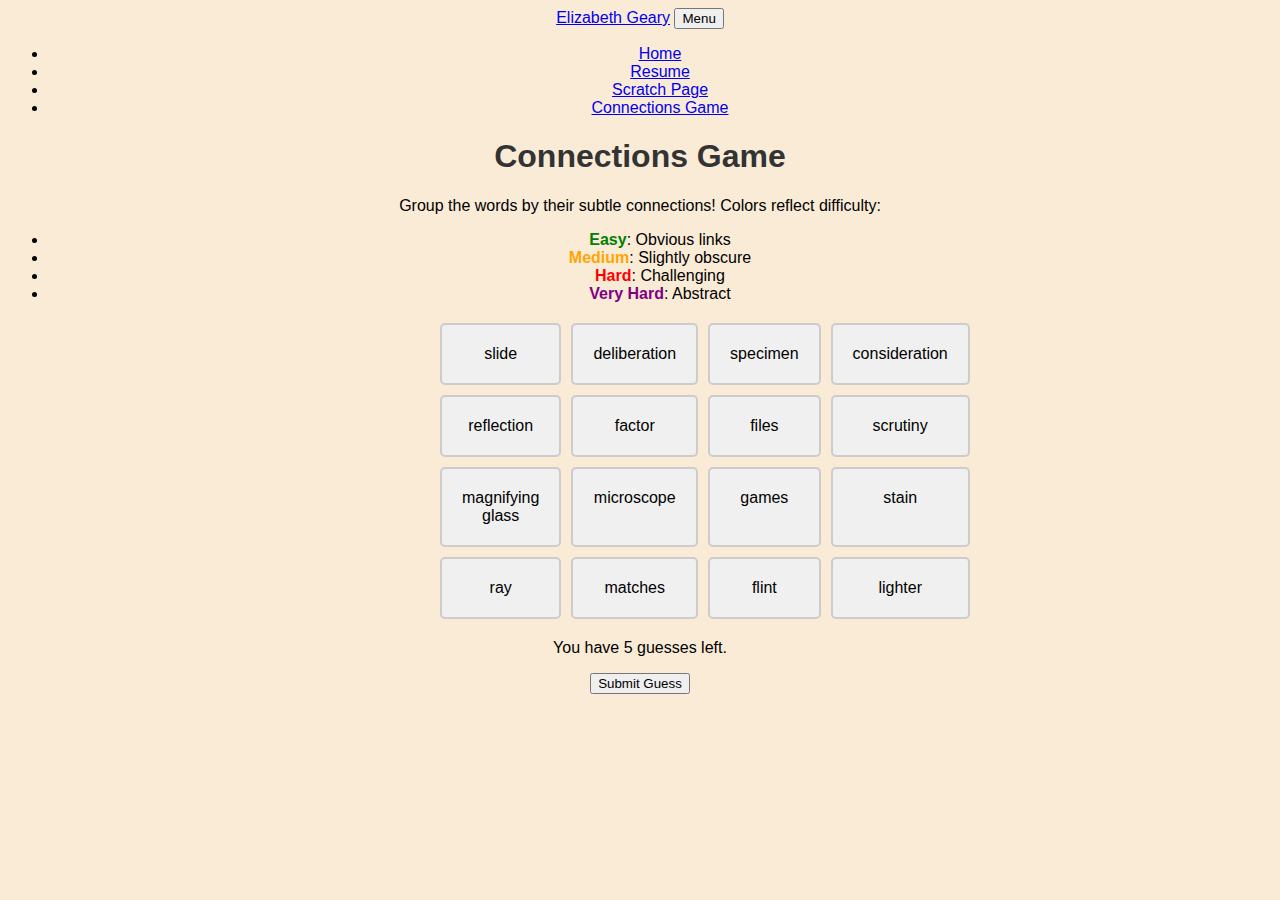
==== connections.html @ 97ce691e "Add files via upload" ====
<!DOCTYPE html>
<html lang="en">
<head>
    <meta charset="UTF-8">
    <meta name="viewport" content="width=device-width, initial-scale=1.0">
    <title>Connections Game</title>
    <link rel="stylesheet" href="../startbootstrap-clean-blog-gh-pages/css/styles.css">
    <style>
        body
        {
            font-family: Arial, sans-serif;
            text-align: center;
        }
        h1 {
            color: #333;
        }
        #game-board {
            display: grid;
            grid-template-columns: repeat(4, 1fr);
            gap: 10px;
            max-width: 400px;
            margin: 20px auto;
        }
        .word {
            padding: 20px;
            background-color: #f0f0f0;
            border: 2px solid #ccc;
            border-radius: 5px;
            cursor: pointer;
            user-select: none;
        }
        .selected {
            background-color: #ffd700;
        }
        .group-row {
            display: grid;
            grid-template-columns: repeat(4, 1fr);
            gap: 10px;
            margin: 10px auto;
        }
        .easy {
            background-color: lightgreen;
            border-color: green;
        }
        .medium {
            background-color: lightyellow;
            border-color: orange;
        }
        .hard {
            background-color: lightcoral;
            border-color: red;
        }
        .very-hard {
            background-color: plum;
            border-color: purple;
        }
    </style>
</head>
<body style="background-color: antiquewhite;">
        
    <!-- Navigation-->
    <nav class="navbar navbar-expand-lg navbar-light" id="">
        <div class="container px-4 px-lg-5">
            <a class="navbar-brand" href="index.html">Elizabeth Geary</a>
            <button class="navbar-toggler" type="button" data-bs-toggle="collapse" data-bs-target="#navbarResponsive" aria-controls="navbarResponsive" aria-expanded="false" aria-label="Toggle navigation">
                Menu
                <i class="fas fa-bars"></i>
            </button>
            <div class="collapse navbar-collapse" id="navbarResponsive">
                <ul class="navbar-nav ms-auto py-4 py-lg-0">
                    <li class="nav-item"><a class="nav-link px-lg-3 py-3 py-lg-4" href="index.html">Home</a></li>
                    <li class="nav-item"><a class="nav-link px-lg-3 py-3 py-lg-4" href="Resume.html">Resume</a></li>
                    <li class="nav-item"><a class="nav-link px-lg-3 py-3 py-lg-4" href="scratch.html">Scratch Page</a></li>
                    <li class="nav-item"><a class="nav-link px-lg-3 py-3 py-lg-4" href="connections.html">Connections Game</a></li>
                </ul>
            </div>
        </div>
    </nav>

    <h1>Connections Game</h1>
    <p>Group the words by their subtle connections! Colors reflect difficulty:</p>
    <ul>
        <li><span style="color: green; font-weight: bold;">Easy</span>: Obvious links</li>
        <li><span style="color: orange; font-weight: bold;">Medium</span>: Slightly obscure</li>
        <li><span style="color: red; font-weight: bold;">Hard</span>: Challenging</li>
        <li><span style="color: purple; font-weight: bold;">Very Hard</span>: Abstract</li>
    </ul>
    <div id="game-board"></div>
    <div id="completed-groups"></div>
    <p id="message"></p>
    <p id="guess-info"></p>
    <button id="submit-guess">Submit Guess</button>
    <script>
        const words = [
            // Easy Group
            "deliberation", "consideration", "reflection", "scrutiny",
            // Medium Group
            "flint", "lighter", "matches", "magnifying glass",
            // Hard Group
            "microscope", "slide", "specimen", "stain",
            // Very Hard Group
            "factor", "files", "games", "ray"
        ];

        const groups = [
            { words: ["deliberation", "consideration", "reflection", "scrutiny"], difficulty: "easy",meaning:"Ways to think about something" },
            { words: ["flint", "lighter", "matches", "magnifying glass"], difficulty: "medium",meaning:"Ways to start a fire" },
            { words: ["microscope", "slide", "specimen", "stain"], difficulty: "hard",meaning:"Things used to examine" },
            { words: ["factor", "files", "games", "ray"], difficulty: "very-hard",meaning:"Things following 'X-'" }
        ];

        // Shuffle words
        const shuffledWords = words.sort(() => 0.5 - Math.random());
        const board = document.getElementById("game-board");
        const completedGroups = document.getElementById("completed-groups");
        const message = document.getElementById("message");
        const guessInfo = document.getElementById("guess-info");
        const submitGuessButton = document.getElementById("submit-guess");

        let selected = [];
        let correctGroups = 0;
        let guessCount = 0;
        const maxGuesses = 5;
        let remainingGuesses = maxGuesses;

        // Render shuffled words
        shuffledWords.forEach(word => {
            const tile = document.createElement("div");
            tile.classList.add("word");
            tile.textContent = word;
            tile.addEventListener("click", () => selectWord(tile));
            board.appendChild(tile);
        });

        // Word click handler
        function selectWord(tile) {
            if (tile.classList.contains("selected")) {
                tile.classList.remove("selected");
                selected = selected.filter(word => word !== tile.textContent);
            } else {
                tile.classList.add("selected");
                selected.push(tile.textContent);
            }
        }

        // Submit guess handler
        submitGuessButton.addEventListener("click", () => {
            if (selected.length === 4) {
                checkGroup();

                guessInfo.textContent = `You have ${remainingGuesses} guesses left.`;

                if (correctGroups === 4) {
                    message.textContent = "You found all the groups! 🎉";
                    submitGuessButton.disabled = true;
                } else if (remainingGuesses === 0) {
                    revealAnswers();
                }
            } else {
                message.textContent = "You must select exactly 4 words before submitting a guess.";
            }

            selected.forEach(word => {
                const tile = Array.from(board.children).find(el => el.textContent === word);
                if (tile) tile.classList.remove("selected");
            });
            selected = [];
        });

        function checkGroup() {
            const group = groups.find(group =>
                group.words.every(word => selected.includes(word))
            );

            if (group) {
                const groupRow = document.createElement("div");
                groupRow.classList.add("group-row", group.difficulty);
                selected.forEach(word => {
                    const tile = Array.from(board.children).find(
                        el => el.textContent === word
                    );
                    if (tile) {
                        tile.classList.remove("selected");
                        tile.classList.add(group.difficulty);
                        board.removeChild(tile);
                        groupRow.appendChild(tile);
                    }
                });
                completedGroups.appendChild(groupRow);
                correctGroups++;
                message.textContent = `Correct group! (${group.difficulty.toUpperCase()}) -- ${group.meaning}. Keep going.`;
            } else {
                guessCount++;
                remainingGuesses--;
                message.textContent = "Not a valid group. Try again.";
            }
        }

        function revealAnswers() {
            message.textContent = "Ah darn! You lost. Here are the correct answers.";
            groups.forEach(group => {
                const groupRow = document.createElement("div");
                groupRow.classList.add("group-row", group.difficulty);
                group.words.forEach(word => {
                    const tile = Array.from(board.children).find(el => el.textContent === word);
                    if (tile) {
                        tile.classList.remove("selected");
                        tile.classList.add(group.difficulty);
                        board.removeChild(tile);
                        groupRow.appendChild(tile);
                    }
                });
                completedGroups.appendChild(groupRow);
            });
            submitGuessButton.disabled = true;
        }

        // Initialize guess info on page load
        guessInfo.textContent = `You have ${remainingGuesses} guesses left.`;
    </script>
</body>
</html>
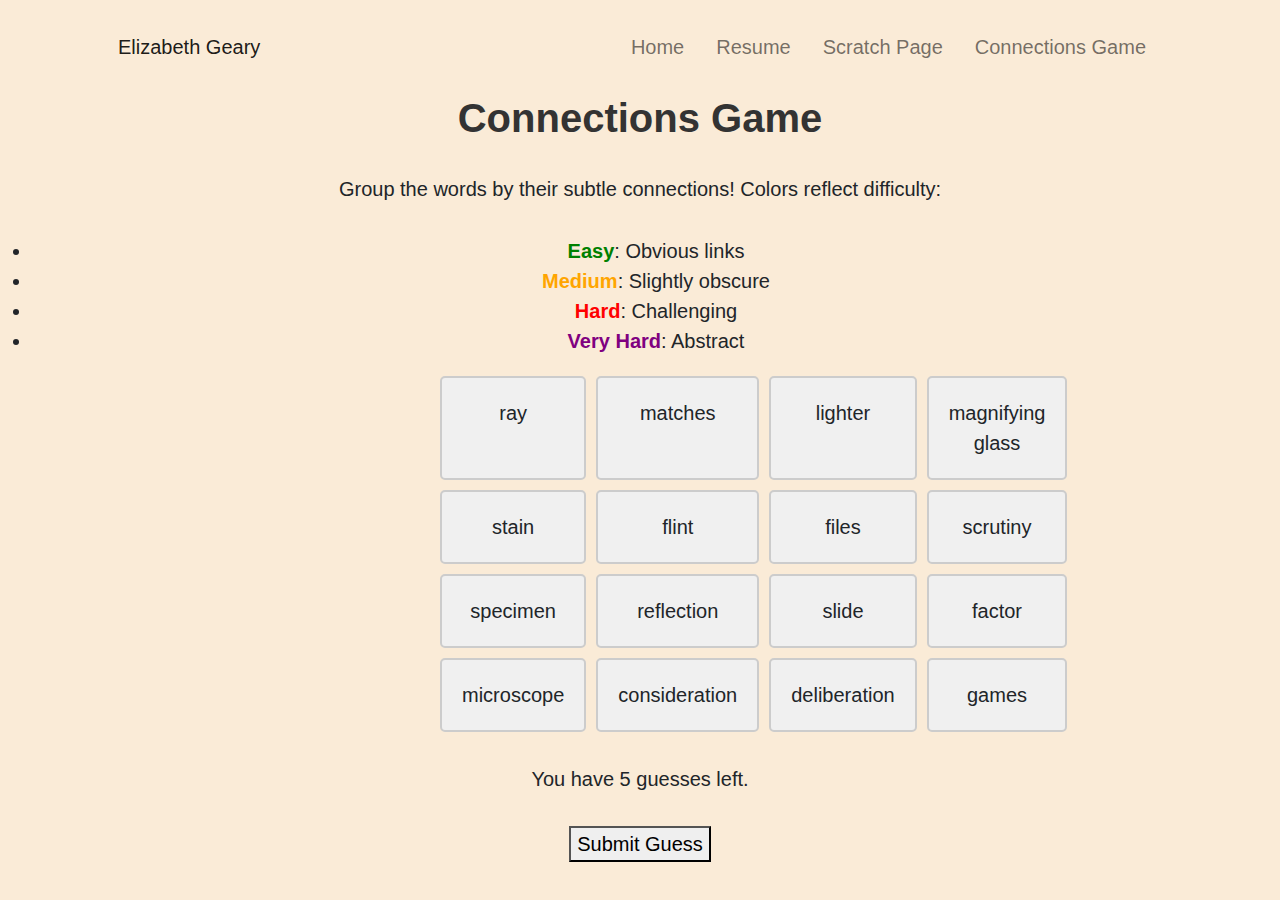
==== commit 1dd7a764: "Update connections.html" ====
--- a/connections.html
+++ b/connections.html
@@ -4,7 +4,7 @@
     <meta charset="UTF-8">
     <meta name="viewport" content="width=device-width, initial-scale=1.0">
     <title>Connections Game</title>
-    <link rel="stylesheet" href="../startbootstrap-clean-blog-gh-pages/css/styles.css">
+    <link rel="stylesheet" href="css/styles.css">
     <style>
         body
         {
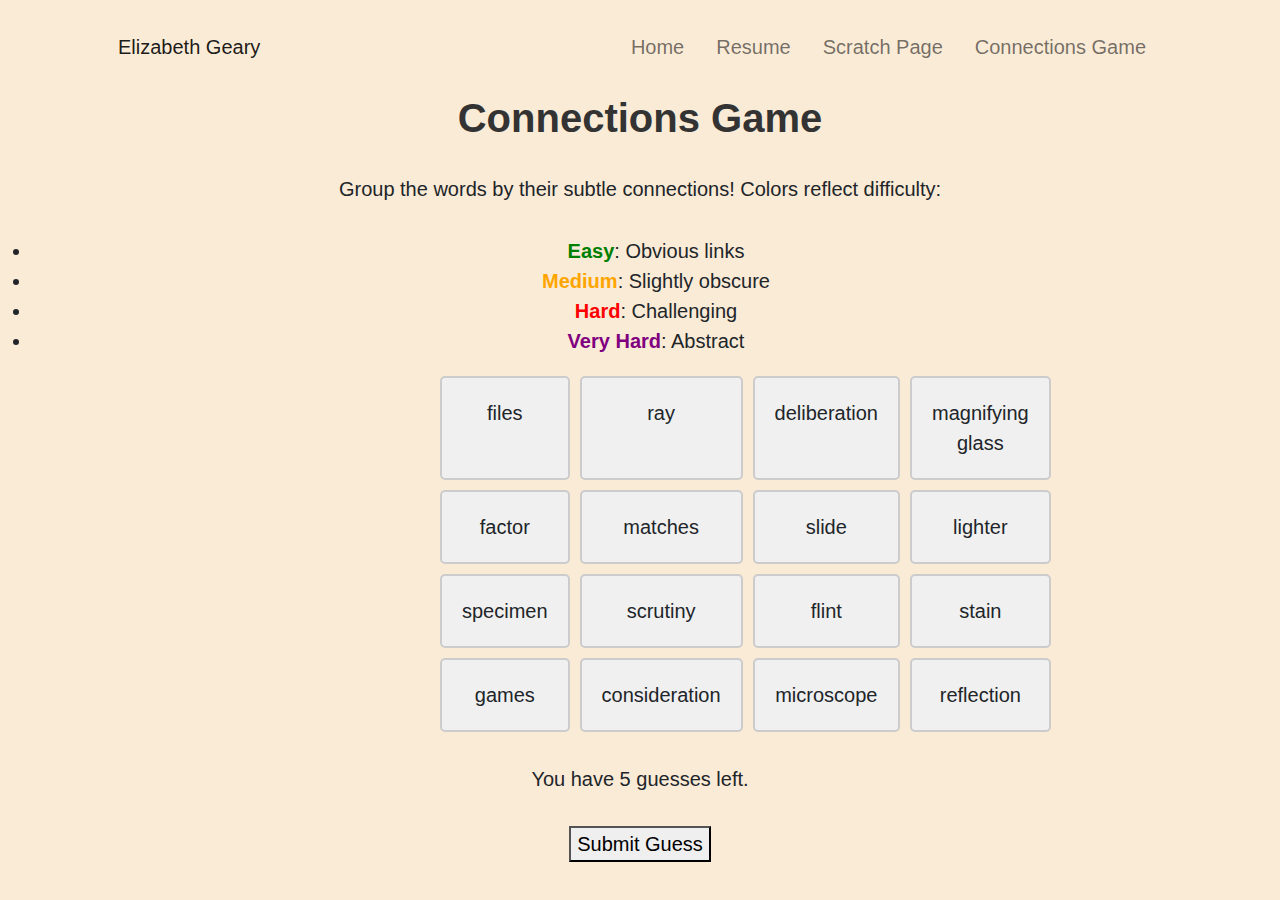
==== commit 7aabf328: "Update connections.html" ====
--- a/connections.html
+++ b/connections.html
@@ -69,7 +69,7 @@
             <div class="collapse navbar-collapse" id="navbarResponsive">
                 <ul class="navbar-nav ms-auto py-4 py-lg-0">
                     <li class="nav-item"><a class="nav-link px-lg-3 py-3 py-lg-4" href="index.html">Home</a></li>
-                    <li class="nav-item"><a class="nav-link px-lg-3 py-3 py-lg-4" href="Resume.html">Resume</a></li>
+                    <li class="nav-item"><a class="nav-link px-lg-3 py-3 py-lg-4" href="resume.html">Resume</a></li>
                     <li class="nav-item"><a class="nav-link px-lg-3 py-3 py-lg-4" href="scratch.html">Scratch Page</a></li>
                     <li class="nav-item"><a class="nav-link px-lg-3 py-3 py-lg-4" href="connections.html">Connections Game</a></li>
                 </ul>
